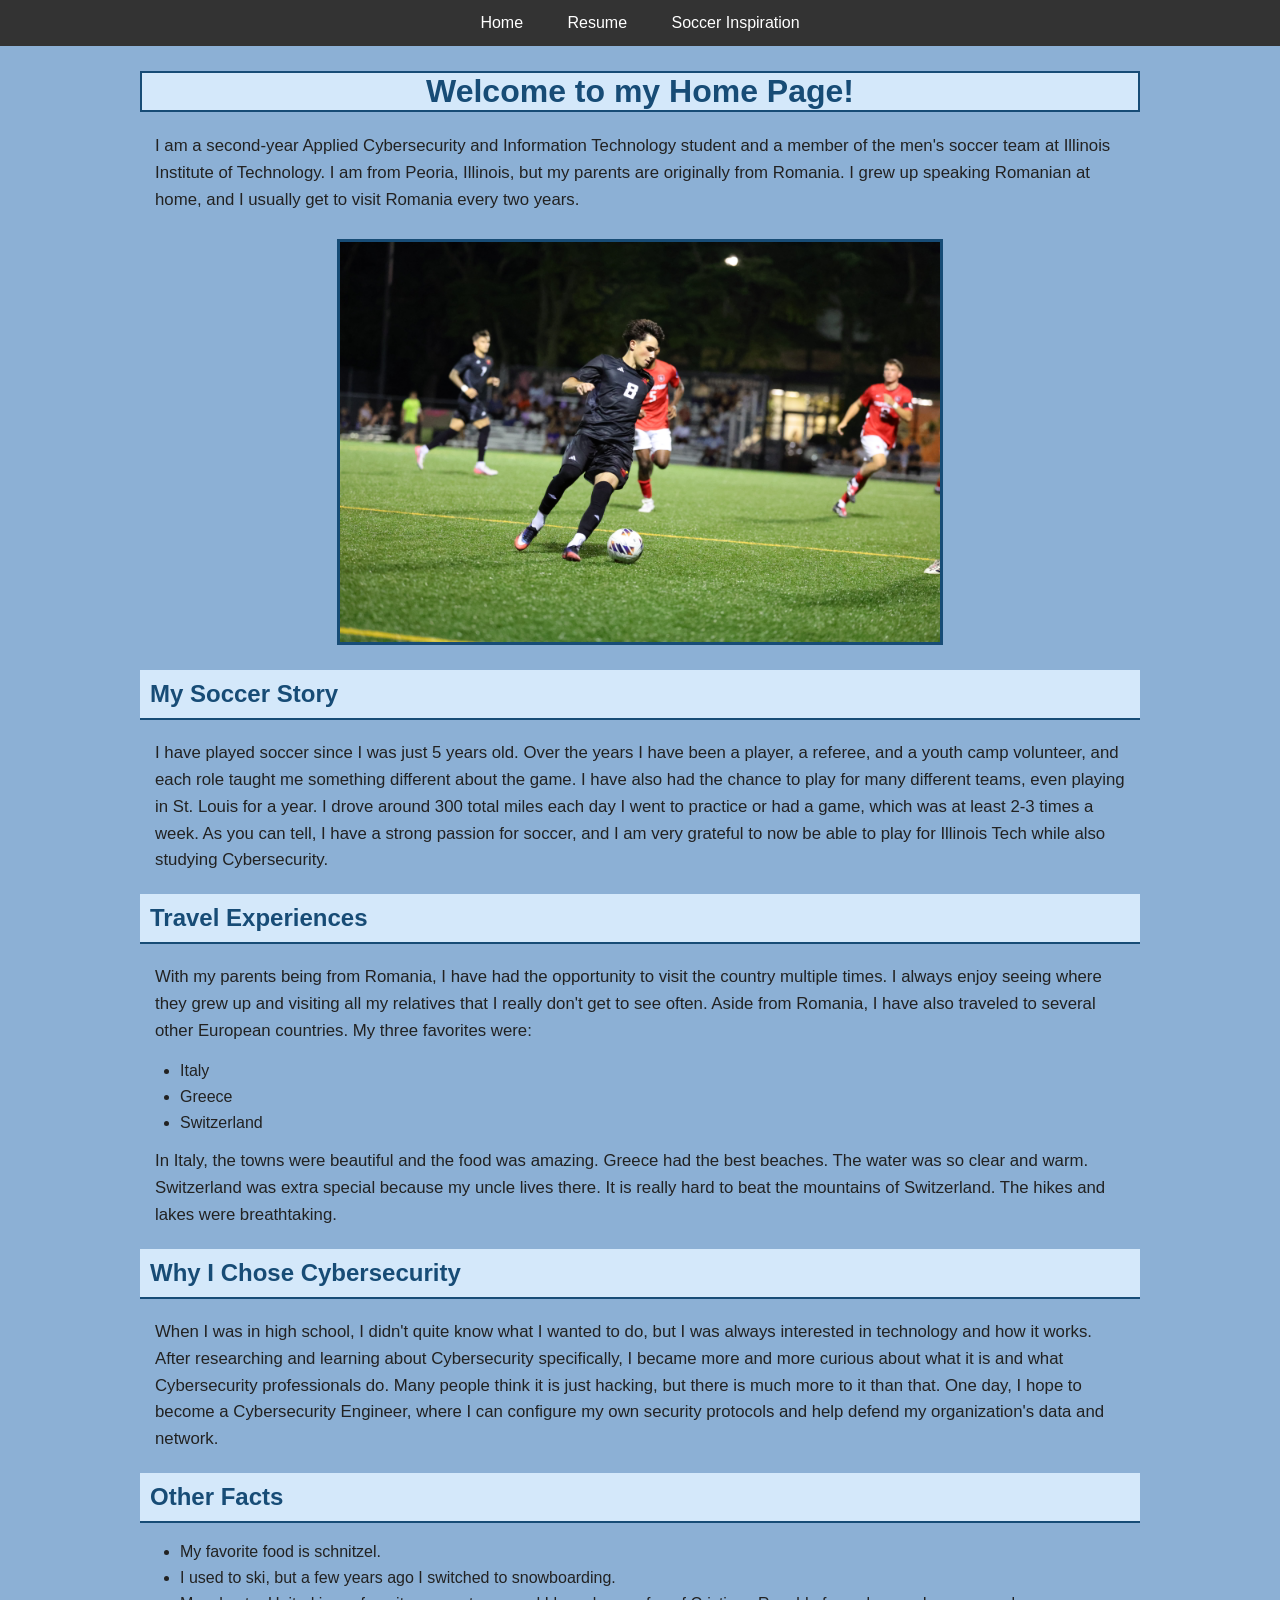
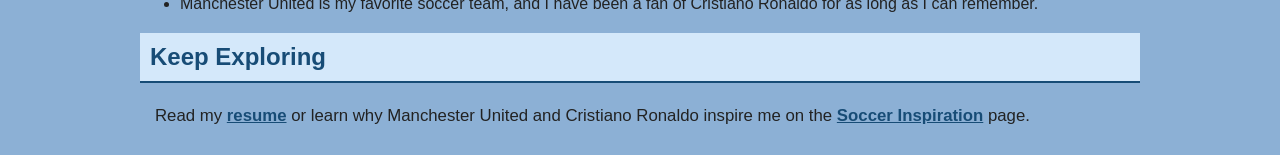
==== index.html @ 35e253c5 "Imported previous project" ====
<!DOCTYPE html>
<html lang="en">

<head>
  <meta charset="utf-8">
  <meta name="viewport" content="width=device-width, initial-scale=1">
  
  <link rel="stylesheet" href="css/homeStyles.css">

  <title>Project 2</title>
</head>

<body>
  <header>
    <nav>
      <ul>
        <li><a href="index.html">Home</a></li>
        <li><a href="resume.html">Resume</a></li>
        <li><a href="soccer.html">Soccer Inspiration</a></li>
      </ul>
    </nav>
  </header>
  
  <main>
    <h1>Welcome to my Home Page!</h1>
    <p>I am a second-year Applied Cybersecurity and Information Technology student and a member of the men's soccer team at Illinois Institute of Technology. I am from Peoria, Illinois, but my parents are originally from Romania. I grew up speaking Romanian at home, and I usually get to visit Romania every two years.</p>
    <img src="images/IITYear2SoccerPicture2.jpg" alt="IIT Game Picture" width="600">
    
    <h2>My Soccer Story</h2>
    <p>I have played soccer since I was just 5 years old. Over the years I have been a player, a referee, and a youth camp volunteer, and each role taught me something different about the game. I have also had the chance to play for many different teams, even playing in St. Louis for a year. I drove around 300 total miles each day I went to practice or had a game, which was at least 2-3 times a week. As you can tell, I have a strong passion for soccer, and I am very grateful to now be able to play for Illinois Tech while also studying Cybersecurity.</p>
    
    <h2>Travel Experiences</h2>
    <p>With my parents being from Romania, I have had the opportunity to visit the country multiple times. I always enjoy seeing where they grew up and visiting all my relatives that I really don't get to see often. Aside from Romania, I have also traveled to several other European countries. My three favorites were:</p>
    <ul>
      <li>Italy</li>
      <li>Greece</li>
      <li>Switzerland</li>
    </ul>
    <p>In Italy, the towns were beautiful and the food was amazing. Greece had the best beaches. The water was so clear and warm. Switzerland was extra special because my uncle lives there. It is really hard to beat the mountains of Switzerland. The hikes and lakes were breathtaking.</p>
    
    <h2>Why I Chose Cybersecurity</h2>
    <p>When I was in high school, I didn't quite know what I wanted to do, but I was always interested in technology and how it works. After researching and learning about Cybersecurity specifically, I became more and more curious about what it is and what Cybersecurity professionals do. Many people think it is just hacking, but there is much more to it than that. One day, I hope to become a Cybersecurity Engineer, where I can configure my own security protocols and help defend my organization's data and network.</p>
  
    <h2>Other Facts</h2>
    <ul>
      <li>My favorite food is schnitzel.</li>
      <li>I used to ski, but a few years ago I switched to snowboarding.</li>
      <li>Manchester United is my favorite soccer team, and I have been a fan of Cristiano Ronaldo for as long as I can remember.</li>
    </ul>
 
    <h2>Keep Exploring</h2>
    <p>Read my <a href="resume.html">resume</a> or learn why Manchester United and Cristiano Ronaldo inspire me on the <a href="soccer.html">Soccer Inspiration</a> page.</p>
  </main>
  
</body>

</html>
---- css/homeStyles.css ----
/* Navigation: Same on all three pages */

nav {
  background-color: #333333;
}

nav ul {
  list-style-type: none;
  margin: 0;
  padding: 0;
  text-align: center;
}

nav ul li {
  display: inline-block;
}

nav ul li a {
  display: block;
  padding: 14px 20px;
  color: white;
  text-decoration: none;
}

nav ul li a:hover {
  background-color: #555555;
}

/* Style 1: Light blue background and basic font */
body {
  margin: 0;
  background-color: #8cb0d5;
  color: #222222;
  font-family: Arial, sans-serif;
}

/* Style 2: Fluid page width */
main {
  width: 85%;
  max-width: 1000px;
  margin: 25px auto;
}

/* Style 3: Centered blue main heading */
h1 {
  color: #174c76;
  background-color: #d4e8fa;
  border: 2px solid #174c76;
  text-align: center;
  font-size: 2em;
}

/* Style 4: Light blue section headings with bottom border */
h2 {
  color: #174c76;
  background-color: #d4e8fa;
  border-bottom: 2px solid #174c76;
  padding: 10px;
}

/* Style 5: Easy-to-read paragraphs */
main p {
  line-height: 1.6;
  font-size: 1.05em;
  padding-left: 15px;
  padding-right: 15px;
}

/* Style 6: Centered image with a simple border */
main img {
  display: block;
  max-width: 90%;
  height: auto;
  margin: 25px auto;
  border: 3px solid #174c76;
}

/* Style 7: Spacing between bullet points */
main li {
  margin-bottom: 8px;
}

/* Style 8: Blue links at bottom of the page */
main a {
  color: #174c76;
  font-weight: bold;
}
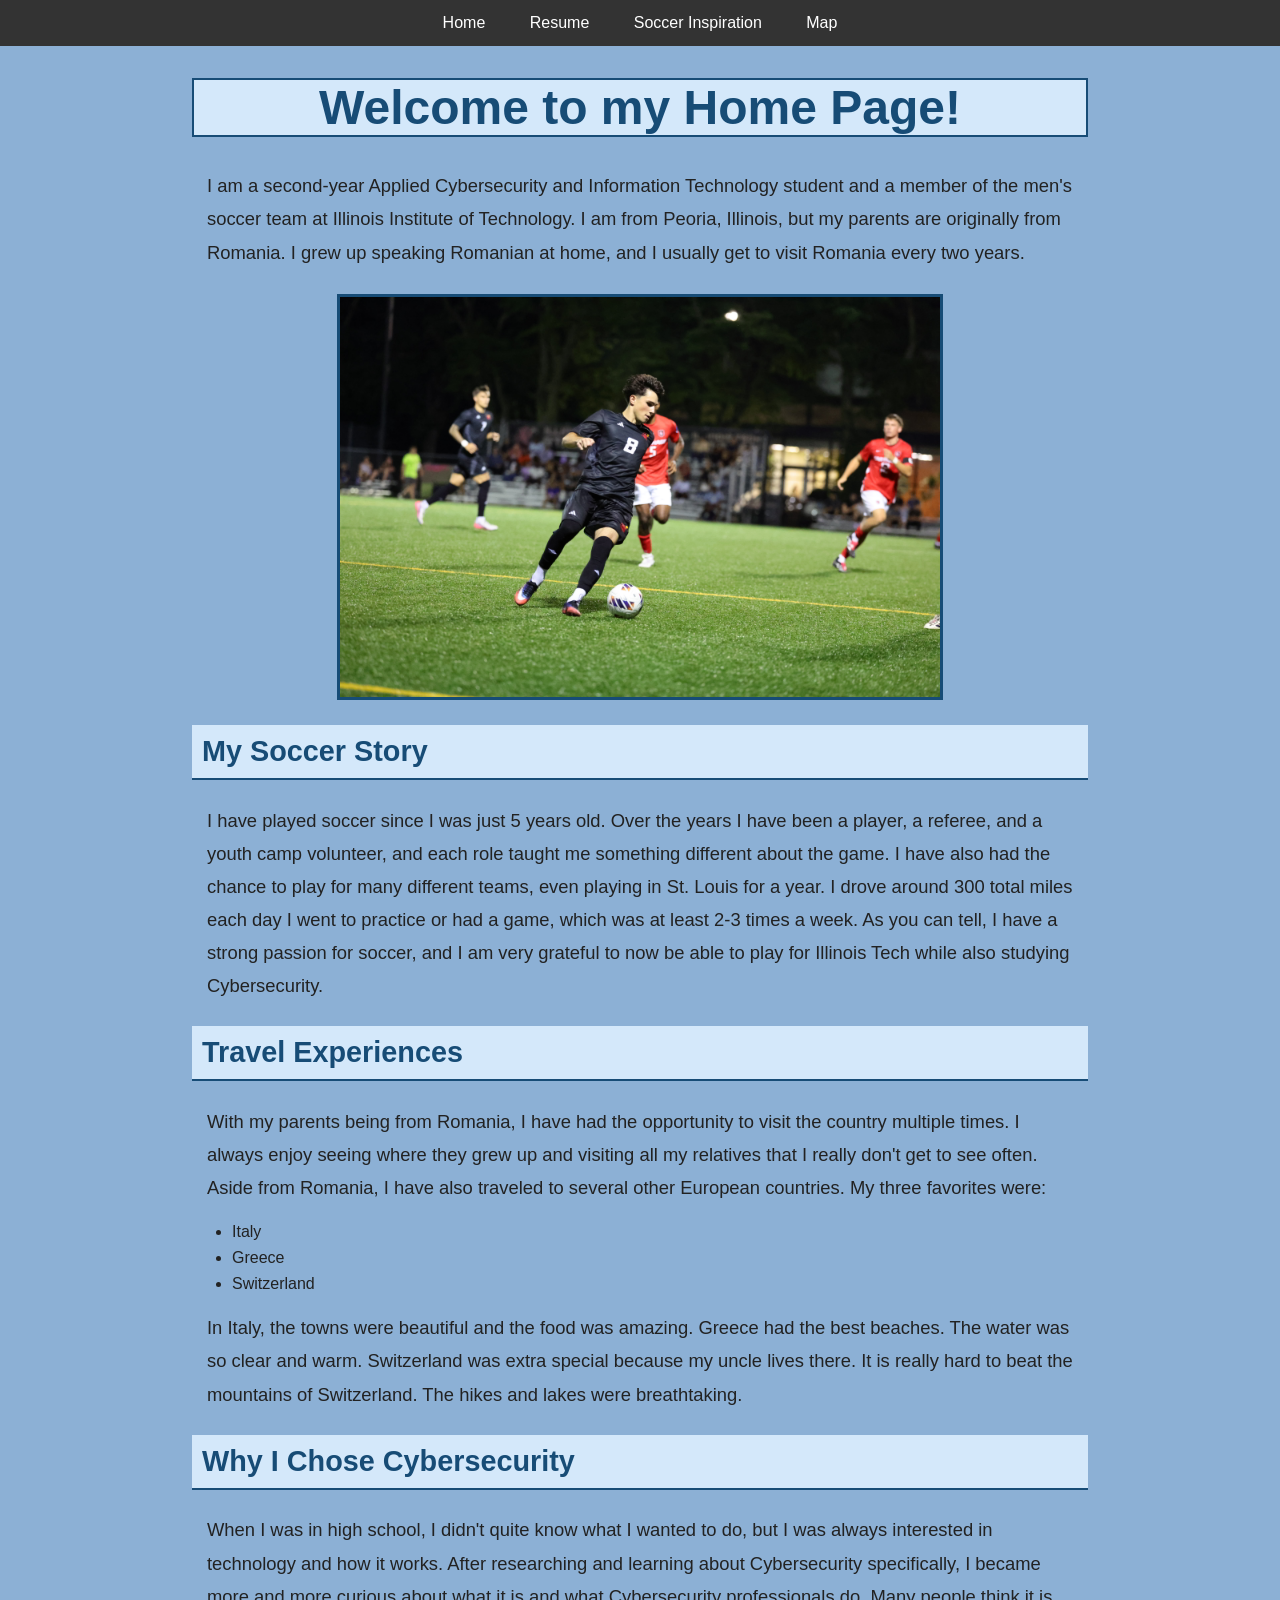
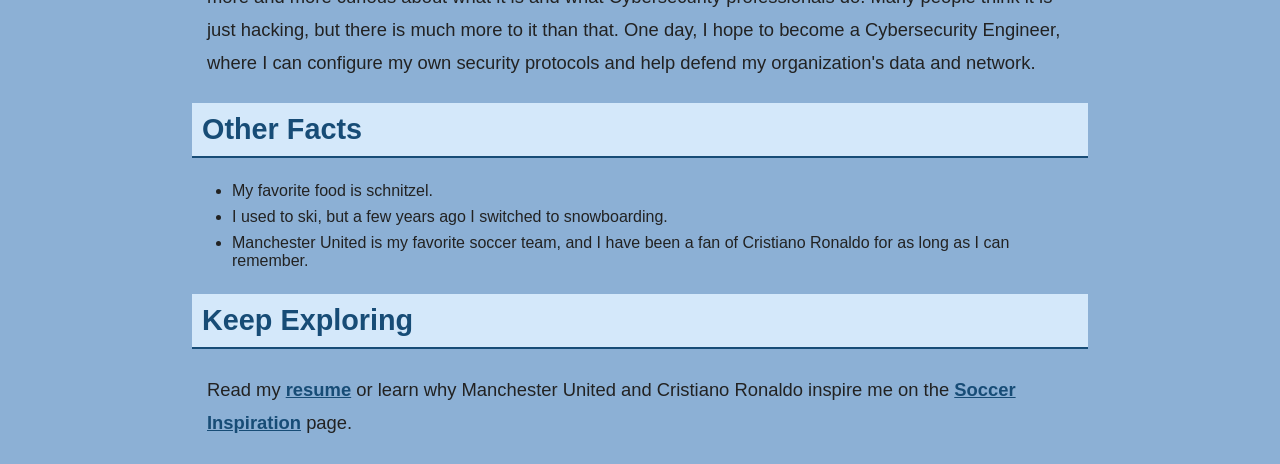
==== commit b98614e6: "Completed map, js, and map css files and completed home page media queries" ====
--- a/index.html
+++ b/index.html
@@ -7,7 +7,8 @@
   
   <link rel="stylesheet" href="css/homeStyles.css">
 
-  <title>Project 2</title>
+  <title>Project 3</title>
+  <script src="script.js" defer></script>
 </head>
 
 <body>
@@ -17,6 +18,7 @@
         <li><a href="index.html">Home</a></li>
         <li><a href="resume.html">Resume</a></li>
         <li><a href="soccer.html">Soccer Inspiration</a></li>
+        <li><a href="map.html">Map</a></li>
       </ul>
     </nav>
   </header>
--- a/css/homeStyles.css
+++ b/css/homeStyles.css
@@ -84,4 +84,20 @@
 main a {
   color: #174c76;
   font-weight: bold;
+}
+
+/* Media query 1: screens 600px and wider */
+@media (min-width: 600px) {
+  main { width: 80%; }
+  h1 { font-size: 2.4em; }
+  main p { font-size: 1.15em; }
+  main img { max-width: 75%; }
+}
+
+/* Media query 2: screens 992px and wider */
+@media (min-width: 992px) {
+  main { width: 70%; }
+  h1 { font-size: 3em; }
+  h2 { font-size: 1.8em; }
+  main p { line-height: 1.8; }
 }
